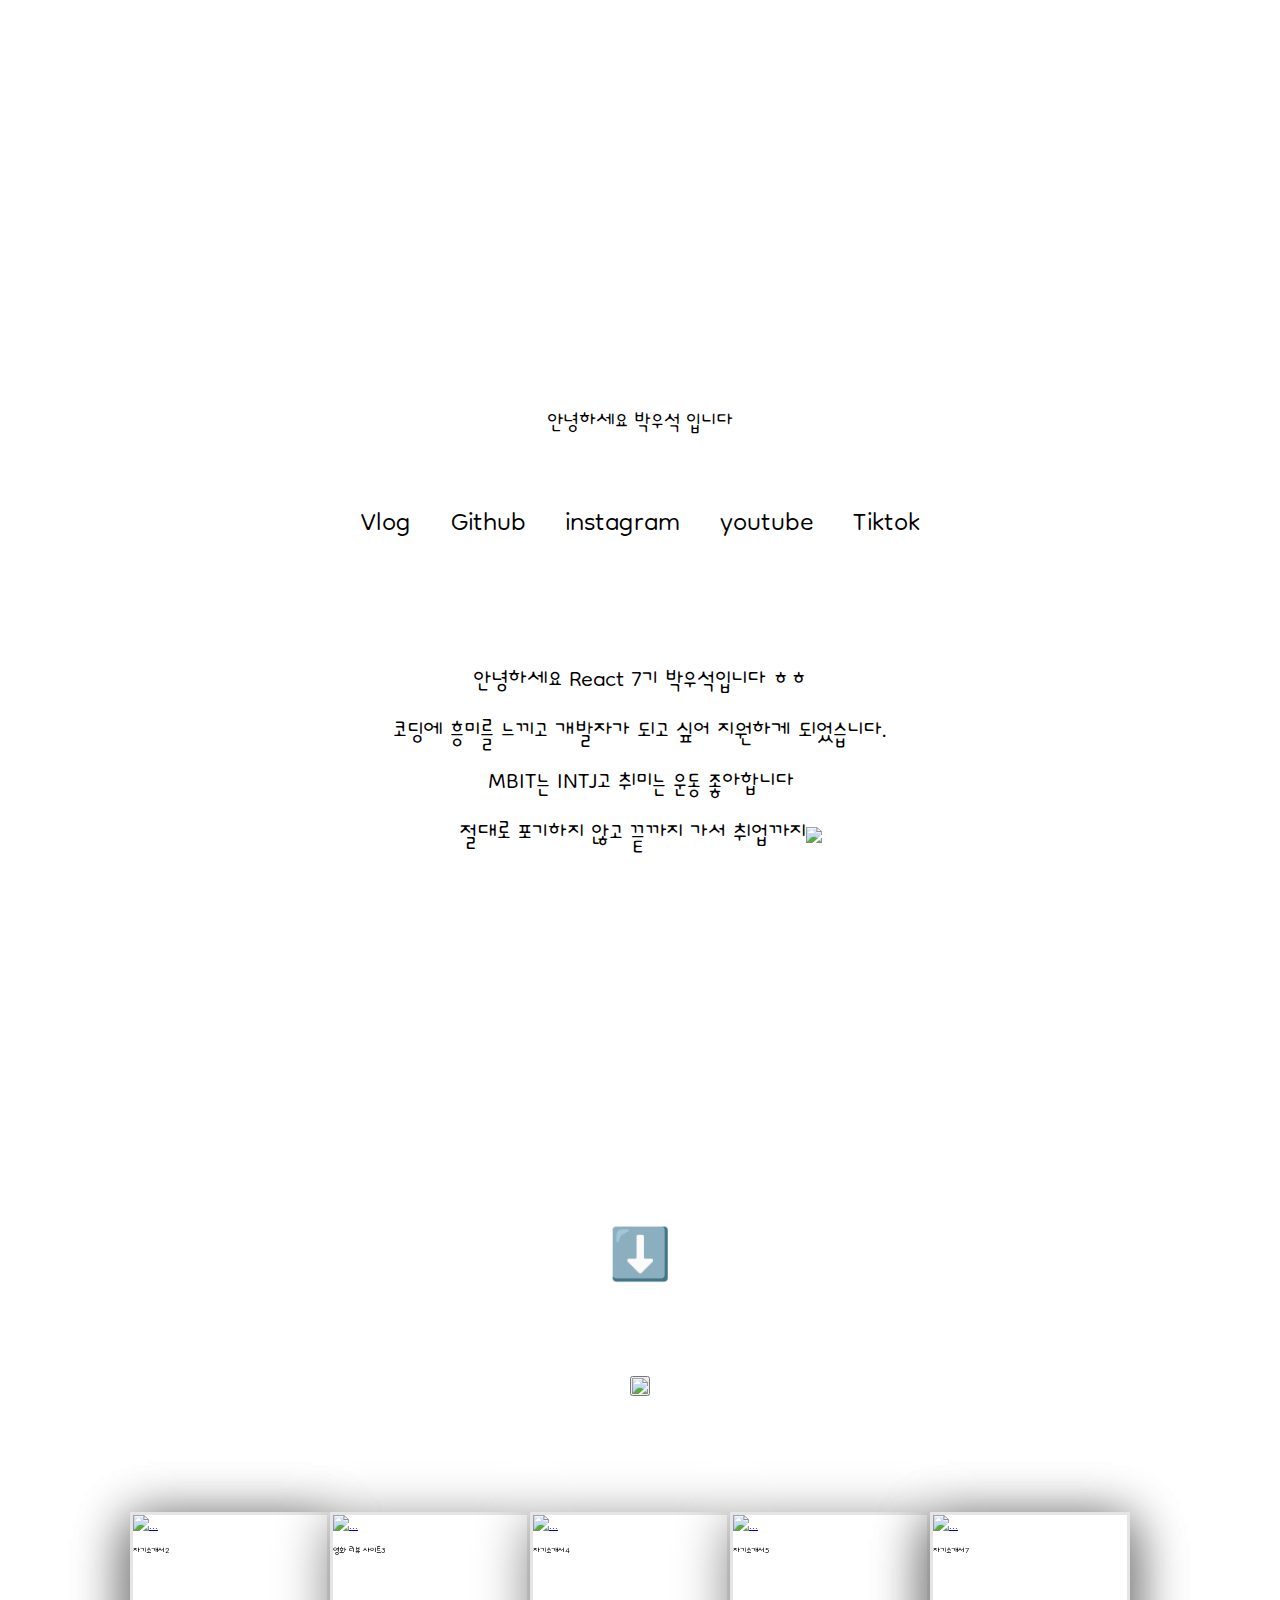
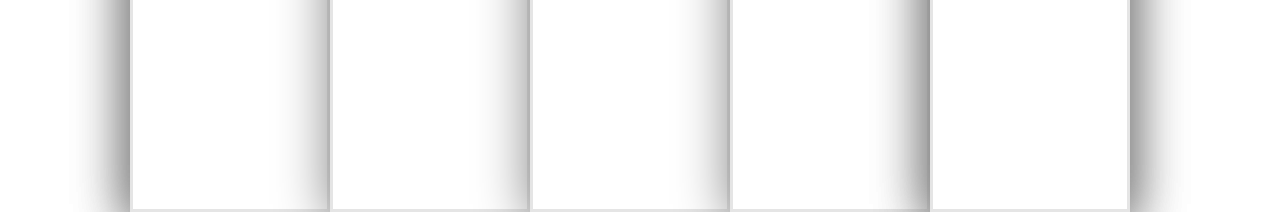
==== index.html @ c984ac80 "Update index.html" ====
<!DOCTYPE html>
<html lang="ko">

<head>
    <meta charset="UTF-8">
    <meta name="viewport" content="width=device-width, initial-scale=1.0">
    <title>박우석 자기소개서</title>
    <!-- <script src="dad.js"></script> -->
    <script src="https://ajax.googleapis.com/ajax/libs/jquery/3.5.1/jquery.min.js"></script>
    <link rel="stylesheet" href="style.css" />
    <link href="https://cdn.jsdelivr.net/npm/bootstrap@5.0.2/dist/css/bootstrap.min.css" rel="stylesheet"
        integrity="sha384-EVSTQN3/azprG1Anm3QDgpJLIm9Nao0Yz1ztcQTwFspd3yD65VohhpuuCOmLASjC" crossorigin="anonymous">


    <style>
        @import url('https://fonts.googleapis.com/css2?family=Dongle:wght@300;400;700&display=swap');
    </style>

    <script type="module">

        $(document).ready(function () {
            let url = "http://spartacodingclub.shop/sparta_api/weather/seoul";
            fetch(url).then(res => res.json()).then(data => {
                let temp = data['temp']
                let clouds = data['clouds']
                console.log(temp);
                console.log(clouds);
                $(`#weather`).text(`Seoul : ${temp}℃ 　　 🌧️: ${clouds}`);
                //노랑색 박스는 ㄱ한자1 ....
            })
        })

    </script>


</head>

<body>
    <div class="title">

        <p id="weather"> </p>

    </div>

    <h1 class="hi">안녕하세요 박우석 입니다</h1>

    <div class="button_link">
        <div>
            <a target="_blank" href="https://blog.naver.com/youkn0wthat">Vlog</a>
            <a target="_blank" href="https://github.com/wooseok-react7">Github</a>
            <a target="_blank" href="https://www.instagram.com/">instagram</a>
            <a target="_blank" href="https://www.youtube.com/">youtube</a>
            <a target="_blank" href="https://www.tiktok.com/explore">Tiktok</a>
        </div>
    </div>
    <div class="content_1">
        <div>
            　</br>
            　</br>
            안녕하세요 React 7기 박우석입니다 ㅎㅎ</br>
            코딩에 흥미를 느끼고 개발자가 되고 싶어 지원하게 되었습니다.</br>
            MBIT는 INTJ고 취미는 운동 좋아합니다</br>
        </div>

        <div class="go_go">
            <p style="text-align: center;"> 절대로 포기하지 않고 끝까지 가서 취업까지</p>
            <img
                SRC="https://postfiles.pstatic.net/MjAyNDEwMDNfMjgw/MDAxNzI3OTM2MDcxNDI4.2tAoaQq2icAHuAlG9mtxGrObQ0Tsvh5kgI5CSmBVE1wg.kkrBFxzMnYKCKBGzGm38qzbX-DznPYhR9Jl2BFrHN-4g.PNG/%EA%B0%80%EB%B3%B4%EC%9E%90%EA%B3%A0.png?type=w966">
        </div>
    </div>

    <div class="h_12345">
        　</br>
        　</br>
        　</br>
        　</br>
        　</br>

        ⬇️ 

        <div class='buttons'>
            <button class='prev'>
                <img src ='./https://postfiles.pstatic.net/MjAyNDEwMDNfMjgw/MDAxNzI3OTM2MDcxNDI4.2tAoaQq2icAHuAlG9mtxGrObQ0Tsvh5kgI5CSmBVE1wg.kkrBFxzMnYKCKBGzGm38qzbX-DznPYhR9Jl2BFrHN-4g.PNG/%EA%B0%80%EB%B3%B4%EC%9E%90%EA%B3%A0.png?type=w966'>
            </button>
        </div>

    </div>


    <div>
        　</br>
        　</br>
        　</br>
        　</br>
        　</br>
        　</br>
        　</br>
        　</br>
        　</br>
        　</br>
        　</br>
        　</br>
    </div>


    <div class="mycard">
        <div id="card" class="row row-cols-1 row-cols-md-5 g-0">
            <div class="slide col">
                <div class="card h-100">
                    <a href="https://postfiles.pstatic.net/MjAyNDEwMDNfMTYz/MDAxNzI3OTQxNTQzMjUz.TEv9pkAA16nQJTUd20wgY9JfSfMZEvmxD_R4Cva6SEgg.iDni85PhupoqGWEJLDI2T4eswNGiWImk8PrQ4c1wjT0g.PNG/1;;;.png?type=w966"
                        target="_blank">
                        <img src="./https://postfiles.pstatic.net/MjAyNDEwMDNfMTYz/MDAxNzI3OTQxNTQzMjUz.TEv9pkAA16nQJTUd20wgY9JfSfMZEvmxD_R4Cva6SEgg.iDni85PhupoqGWEJLDI2T4eswNGiWImk8PrQ4c1wjT0g.PNG/1;;;.png?type=w966"
                            class="card-img-top" alt="..."> </a>
                    <div class="card-body">
                        <div class="card-footer">
                            <small class="text-body-secondary">영화 리뷰 사이트1</small>
                        </div>
                    </div>
                </div>
            </div>

            <div class="slide col">
                <div class="card h-100">
                    <a href="https://postfiles.pstatic.net/MjAyNDEwMDNfMTYz/MDAxNzI3OTQxNTQzMjUz.TEv9pkAA16nQJTUd20wgY9JfSfMZEvmxD_R4Cva6SEgg.iDni85PhupoqGWEJLDI2T4eswNGiWImk8PrQ4c1wjT0g.PNG/1;;;.png?type=w966"
                        target="_blank">
                        <img src="https://postfiles.pstatic.net/MjAyNDEwMDNfMTY3/MDAxNzI3OTQ3NjcxNzQ5.st-qkYAD8zBTeXsIpImFYc-SPad0y7sdWsMKfeLxOtUg.cYMXT6gJiFl5ahfkPhJNw0247LhOur2DAoFS8DIwmlEg.PNG/2;;;.png?type=w966"
                            class="card-img-top" alt="..."> </a>
                    <div class="card-body">
                        <div class="card-footer">
                            <small class="text-body-secondary">자기소개서2</small>
                        </div>
                    </div>
                </div>
            </div>

            <div class="slide col">
                <div class="card h-100">
                    <a href="https://postfiles.pstatic.net/MjAyNDEwMDNfMTYz/MDAxNzI3OTQxNTQzMjUz.TEv9pkAA16nQJTUd20wgY9JfSfMZEvmxD_R4Cva6SEgg.iDni85PhupoqGWEJLDI2T4eswNGiWImk8PrQ4c1wjT0g.PNG/1;;;.png?type=w966"
                        target="_blank">
                        <img src="https://postfiles.pstatic.net/MjAyNDEwMDNfMTYz/MDAxNzI3OTQxNTQzMjUz.TEv9pkAA16nQJTUd20wgY9JfSfMZEvmxD_R4Cva6SEgg.iDni85PhupoqGWEJLDI2T4eswNGiWImk8PrQ4c1wjT0g.PNG/1;;;.png?type=w966"
                            class="card-img-top" alt="..."> </a>
                    <div class="card-body">
                        <div class="card-footer">
                            <small class="text-body-secondary">영화 리뷰 사이트3</small>
                        </div>
                    </div>
                </div>
            </div>

            <div class="slide col">
                <div class="card h-100">
                    <a href="https://postfiles.pstatic.net/MjAyNDEwMDNfMTYz/MDAxNzI3OTQxNTQzMjUz.TEv9pkAA16nQJTUd20wgY9JfSfMZEvmxD_R4Cva6SEgg.iDni85PhupoqGWEJLDI2T4eswNGiWImk8PrQ4c1wjT0g.PNG/1;;;.png?type=w966"
                        target="_blank">
                        <img src="https://postfiles.pstatic.net/MjAyNDEwMDNfMTY3/MDAxNzI3OTQ3NjcxNzQ5.st-qkYAD8zBTeXsIpImFYc-SPad0y7sdWsMKfeLxOtUg.cYMXT6gJiFl5ahfkPhJNw0247LhOur2DAoFS8DIwmlEg.PNG/2;;;.png?type=w966"
                            class="card-img-top" alt="..."> </a>
                    <div class="card-body">
                        <div class="card-footer">
                            <small class="text-body-secondary">자기소개서4</small>
                        </div>
                    </div>
                </div>
            </div>

            <div class="slide col">
                <div class="card h-100">
                    <a href="https://postfiles.pstatic.net/MjAyNDEwMDNfMTYz/MDAxNzI3OTQxNTQzMjUz.TEv9pkAA16nQJTUd20wgY9JfSfMZEvmxD_R4Cva6SEgg.iDni85PhupoqGWEJLDI2T4eswNGiWImk8PrQ4c1wjT0g.PNG/1;;;.png?type=w966"
                        target="_blank">
                        <img src="https://postfiles.pstatic.net/MjAyNDEwMDNfMTY3/MDAxNzI3OTQ3NjcxNzQ5.st-qkYAD8zBTeXsIpImFYc-SPad0y7sdWsMKfeLxOtUg.cYMXT6gJiFl5ahfkPhJNw0247LhOur2DAoFS8DIwmlEg.PNG/2;;;.png?type=w966"
                            class="card-img-top" alt="..."> </a>
                    <div class="card-body">
                        <div class="card-footer">
                            <small class="text-body-secondary">자기소개서5</small>
                        </div>
                    </div>
                </div> 
            </div>

            <div class="slide col">
                <div class="card h-100">
                    <a href="https://postfiles.pstatic.net/MjAyNDEwMDNfMTYz/MDAxNzI3OTQxNTQzMjUz.TEv9pkAA16nQJTUd20wgY9JfSfMZEvmxD_R4Cva6SEgg.iDni85PhupoqGWEJLDI2T4eswNGiWImk8PrQ4c1wjT0g.PNG/1;;;.png?type=w966"
                        target="_blank">
                        <img src="https://postfiles.pstatic.net/MjAyNDEwMDNfMTY3/MDAxNzI3OTQ3NjcxNzQ5.st-qkYAD8zBTeXsIpImFYc-SPad0y7sdWsMKfeLxOtUg.cYMXT6gJiFl5ahfkPhJNw0247LhOur2DAoFS8DIwmlEg.PNG/2;;;.png?type=w966"
                            class="card-img-top" alt="..."> </a>
                    <div class="card-body">
                        <div class="card-footer">
                            <small class="text-body-secondary">자기소개서6</small>
                        </div>
                    </div>
                </div> 
            </div>

            <div class="slide col">
                <div class="card h-100">
                    <a href="https://postfiles.pstatic.net/MjAyNDEwMDNfMTYz/MDAxNzI3OTQxNTQzMjUz.TEv9pkAA16nQJTUd20wgY9JfSfMZEvmxD_R4Cva6SEgg.iDni85PhupoqGWEJLDI2T4eswNGiWImk8PrQ4c1wjT0g.PNG/1;;;.png?type=w966"
                        target="_blank">
                        <img src="https://postfiles.pstatic.net/MjAyNDEwMDNfMTY3/MDAxNzI3OTQ3NjcxNzQ5.st-qkYAD8zBTeXsIpImFYc-SPad0y7sdWsMKfeLxOtUg.cYMXT6gJiFl5ahfkPhJNw0247LhOur2DAoFS8DIwmlEg.PNG/2;;;.png?type=w966"
                            class="card-img-top" alt="..."> </a>
                    <div class="card-body">
                        <div class="card-footer">
                            <small class="text-body-secondary">자기소개서7</small>
                        </div>
                    </div>
                </div> 
            </div>




        </div>
    </div>

    <!-- <div>
            <div class='buttons'>
                <button class='prev'>
                    뒤로
                </button>
                <button class='next'>
                    앞으로
                </button>
            </div>
        </div> -->

    </div>
    <script src="dad.js"></script>
</body>

</html>
---- style.css ----
.button_link {
    font-size: 40px;

    margin-top: 50px;


}

.button_link>div {


    display: flex;
    justify-content: center;
    align-items: center;

    justify-content: space-evenly;

    width: 50%;
    margin: 0 auto;

}

.button_link>div a {
    text-decoration-line: none;
    color: black;

}

.button_link>div a:hover {
    color: orange;

}

* {
    font-family: "Dongle", sans-serif;
    font-weight: 300;
    font-style: normal;

    margin: 0;
    padding: 0;
    box-sizing: border-box;
}


.title {

    background-image: url('https://ogq-sticker-global-cdn-z01.afreecatv.com/sticker/186a0239823039b/main.png');
    background-repeat: no-repeat;
    background-position: center;
    background-size: contain;

    position: relative;

    height: 400px;
}


#weather {
    position: absolute;
    top: 20px;
    right: 100px;

    font-size: 20px;
}


.hi {

    display: flex;
    justify-content: center;
    align-items: center;
}


img {
    display: block;
}

.content_1 {
    margin: 0 auto;
    text-align: center;

    font-size: 35px;
}

.go_go {
    display: flex;
    text-align: center;
    margin: 0 auto;
    justify-content: center;
    align-items: center;
}

/* .mycard {
    width: 1200px;
    color: black;
    margin: 20px auto 20px auto;



    font-size: 35px;
} */
/* .container {
        width: 100%;
        height: 100%;
        perspective: 500px;
        transform-style: preserve-3d; */


/* .card {
        box-shadow: 0 10px 50px gray;
        position:absolute;
        left:50%;
        top:50%;

    } */


.mycard {
    width: 100%;
    height: 100%;
    perspective: 500px;
    transform-style: preserve-3d;
}

.slide {
    transition: 0.5s;
    width: 200px;
    box-shadow: 0 10px 50px gray;
    height: 300px;
    background: white;
    border: 3px solid rgba(0, 0, 0, 0.1);
    position: absolute;
    left: 50%;
    top: 50%;
    transform: translate(-50%, -50%)
}


.slide:nth-of-type(1),
.slide:nth-of-type(2) {
    transform: translate(calc(-50%*5.1), -50%) translateZ(-100px);
}

.slide:nth-of-type(3) {
    transform: translate(calc(-50%*3.1), -50%) translateZ(-50px);
}

.slide:nth-of-type(4) {
    transform: translate(calc(-50%*1.1), -50%) translateZ(50px);
}

.slide:nth-of-type(5) {
    transform: translate(calc(-50%*-0.9), -50%) translateZ(-50px);
}

.slide:nth-of-type(6),
.slide:nth-of-type(7) {
    transform: translate(calc(-50%*-2.9), -50%) translateZ(-100px);
}

.buttons {

    position: relative;
    top: 50px;
    z-index: 1;
    bottom: 1em;
    left: 50%;
    transform: translate(-50%);

    height: -50px;

}




.h_12345 {
    margin: 0 auto;
    text-align: center;

    font-size: 50px;

}
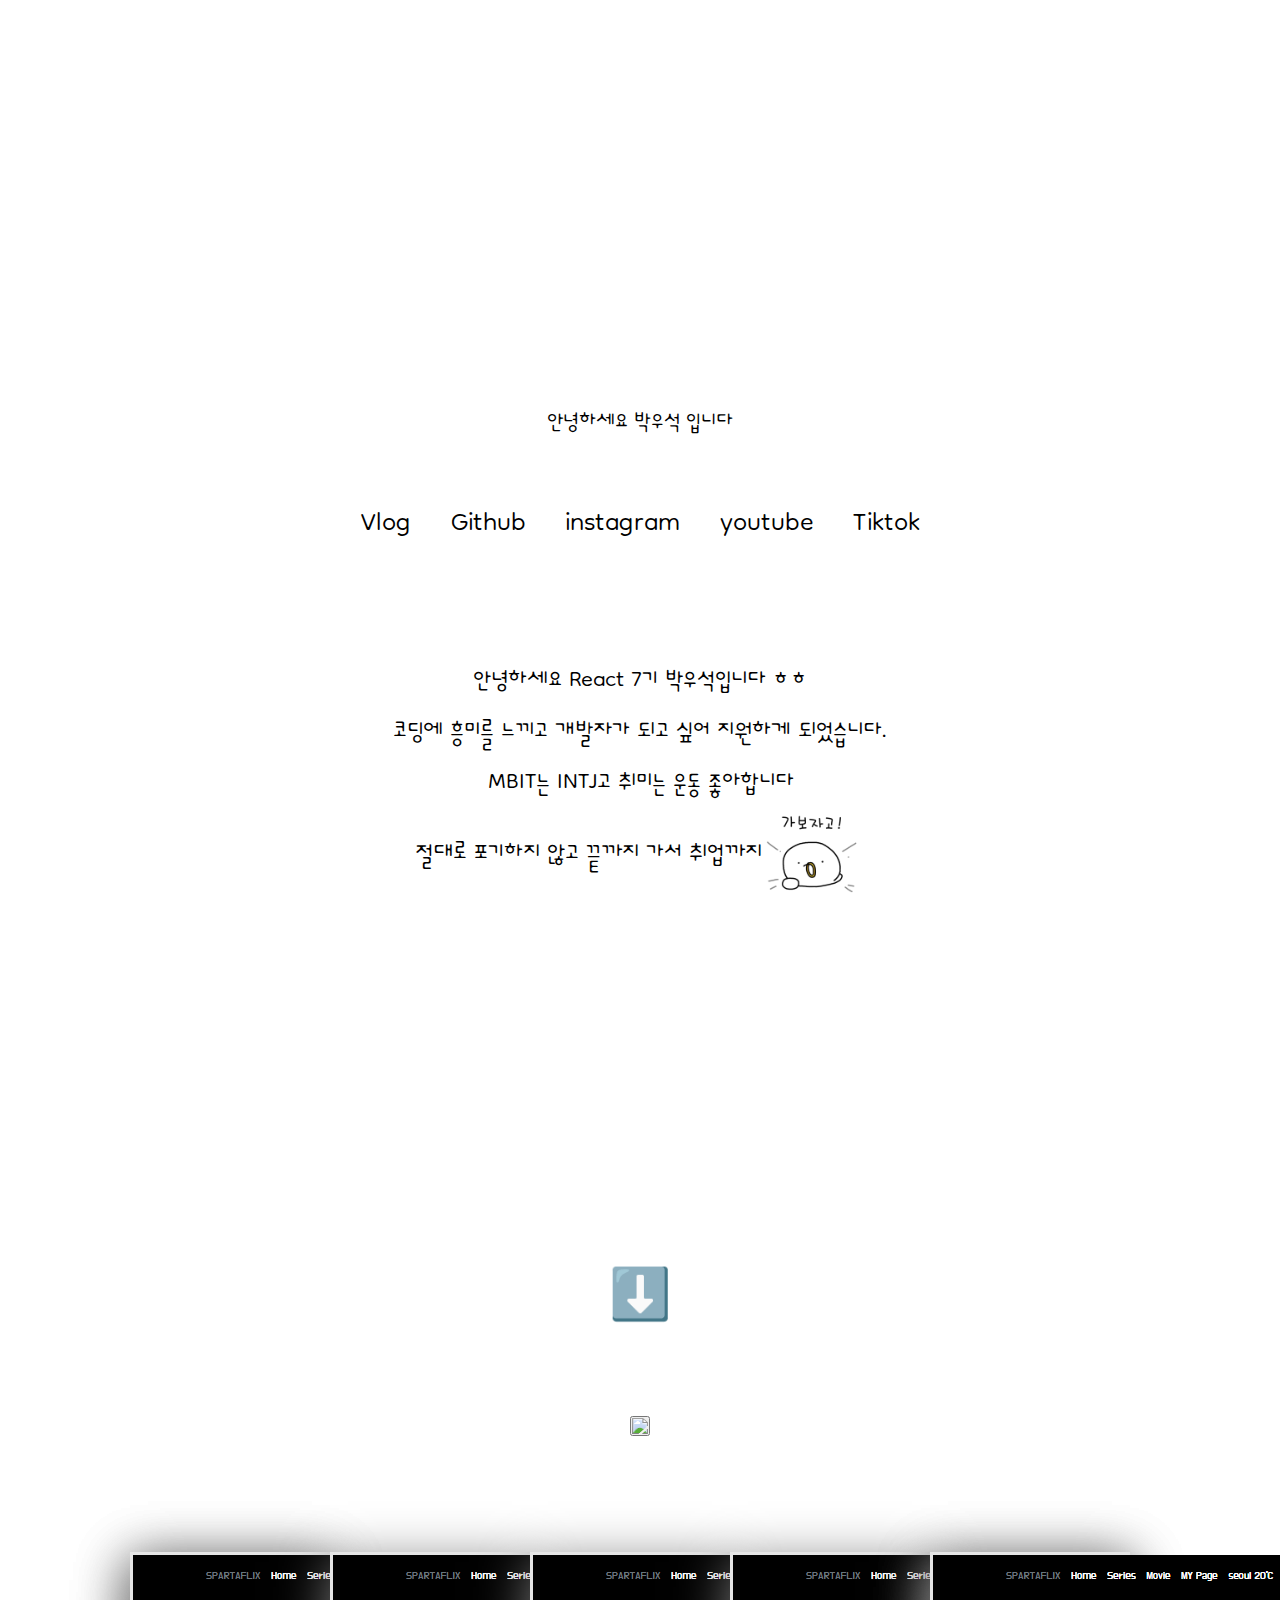
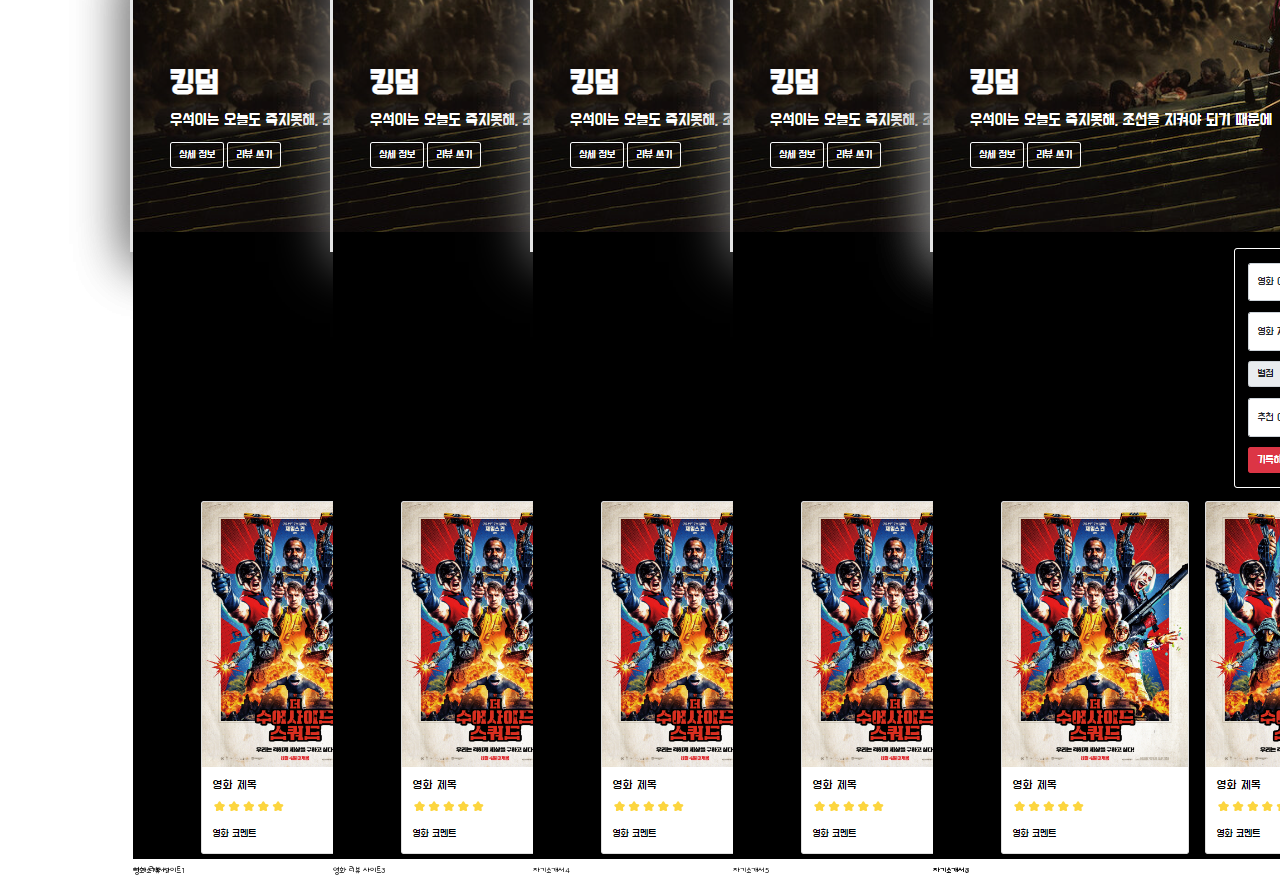
==== commit 64eb6c7b: "Add files via upload" ====
--- a/index.html
+++ b/index.html
@@ -65,7 +65,7 @@
         <div class="go_go">
             <p style="text-align: center;"> 절대로 포기하지 않고 끝까지 가서 취업까지</p>
             <img
-                SRC="https://postfiles.pstatic.net/MjAyNDEwMDNfMjgw/MDAxNzI3OTM2MDcxNDI4.2tAoaQq2icAHuAlG9mtxGrObQ0Tsvh5kgI5CSmBVE1wg.kkrBFxzMnYKCKBGzGm38qzbX-DznPYhR9Jl2BFrHN-4g.PNG/%EA%B0%80%EB%B3%B4%EC%9E%90%EA%B3%A0.png?type=w966">
+                SRC="./images/gabojago_1.png">
         </div>
     </div>
 
@@ -80,7 +80,7 @@
 
         <div class='buttons'>
             <button class='prev'>
-                <img src ='./https://postfiles.pstatic.net/MjAyNDEwMDNfMjgw/MDAxNzI3OTM2MDcxNDI4.2tAoaQq2icAHuAlG9mtxGrObQ0Tsvh5kgI5CSmBVE1wg.kkrBFxzMnYKCKBGzGm38qzbX-DznPYhR9Jl2BFrHN-4g.PNG/%EA%B0%80%EB%B3%B4%EC%9E%90%EA%B3%A0.png?type=w966'>
+                <img src ='https://postfiles.pstatic.net/MjAyNDEwMDNfMjgw/MDAxNzI3OTM2MDcxNDI4.2tAoaQq2icAHuAlG9mtxGrObQ0Tsvh5kgI5CSmBVE1wg.kkrBFxzMnYKCKBGzGm38qzbX-DznPYhR9Jl2BFrHN-4g.PNG/%EA%B0%80%EB%B3%B4%EC%9E%90%EA%B3%A0.png?type=w966'>
             </button>
         </div>
 
@@ -109,8 +109,7 @@
                 <div class="card h-100">
                     <a href="https://postfiles.pstatic.net/MjAyNDEwMDNfMTYz/MDAxNzI3OTQxNTQzMjUz.TEv9pkAA16nQJTUd20wgY9JfSfMZEvmxD_R4Cva6SEgg.iDni85PhupoqGWEJLDI2T4eswNGiWImk8PrQ4c1wjT0g.PNG/1;;;.png?type=w966"
                         target="_blank">
-                        <img src="./https://postfiles.pstatic.net/MjAyNDEwMDNfMTYz/MDAxNzI3OTQxNTQzMjUz.TEv9pkAA16nQJTUd20wgY9JfSfMZEvmxD_R4Cva6SEgg.iDni85PhupoqGWEJLDI2T4eswNGiWImk8PrQ4c1wjT0g.PNG/1;;;.png?type=w966"
-                            class="card-img-top" alt="..."> </a>
+                        <img src="./images/movies_1.png"> </a>
                     <div class="card-body">
                         <div class="card-footer">
                             <small class="text-body-secondary">영화 리뷰 사이트1</small>
@@ -123,8 +122,7 @@
                 <div class="card h-100">
                     <a href="https://postfiles.pstatic.net/MjAyNDEwMDNfMTYz/MDAxNzI3OTQxNTQzMjUz.TEv9pkAA16nQJTUd20wgY9JfSfMZEvmxD_R4Cva6SEgg.iDni85PhupoqGWEJLDI2T4eswNGiWImk8PrQ4c1wjT0g.PNG/1;;;.png?type=w966"
                         target="_blank">
-                        <img src="https://postfiles.pstatic.net/MjAyNDEwMDNfMTY3/MDAxNzI3OTQ3NjcxNzQ5.st-qkYAD8zBTeXsIpImFYc-SPad0y7sdWsMKfeLxOtUg.cYMXT6gJiFl5ahfkPhJNw0247LhOur2DAoFS8DIwmlEg.PNG/2;;;.png?type=w966"
-                            class="card-img-top" alt="..."> </a>
+                        <img src="./images/movies_1.png"> </a>
                     <div class="card-body">
                         <div class="card-footer">
                             <small class="text-body-secondary">자기소개서2</small>
@@ -137,8 +135,7 @@
                 <div class="card h-100">
                     <a href="https://postfiles.pstatic.net/MjAyNDEwMDNfMTYz/MDAxNzI3OTQxNTQzMjUz.TEv9pkAA16nQJTUd20wgY9JfSfMZEvmxD_R4Cva6SEgg.iDni85PhupoqGWEJLDI2T4eswNGiWImk8PrQ4c1wjT0g.PNG/1;;;.png?type=w966"
                         target="_blank">
-                        <img src="https://postfiles.pstatic.net/MjAyNDEwMDNfMTYz/MDAxNzI3OTQxNTQzMjUz.TEv9pkAA16nQJTUd20wgY9JfSfMZEvmxD_R4Cva6SEgg.iDni85PhupoqGWEJLDI2T4eswNGiWImk8PrQ4c1wjT0g.PNG/1;;;.png?type=w966"
-                            class="card-img-top" alt="..."> </a>
+                        <img src="./images/movies_1.png"></a>
                     <div class="card-body">
                         <div class="card-footer">
                             <small class="text-body-secondary">영화 리뷰 사이트3</small>
@@ -151,8 +148,7 @@
                 <div class="card h-100">
                     <a href="https://postfiles.pstatic.net/MjAyNDEwMDNfMTYz/MDAxNzI3OTQxNTQzMjUz.TEv9pkAA16nQJTUd20wgY9JfSfMZEvmxD_R4Cva6SEgg.iDni85PhupoqGWEJLDI2T4eswNGiWImk8PrQ4c1wjT0g.PNG/1;;;.png?type=w966"
                         target="_blank">
-                        <img src="https://postfiles.pstatic.net/MjAyNDEwMDNfMTY3/MDAxNzI3OTQ3NjcxNzQ5.st-qkYAD8zBTeXsIpImFYc-SPad0y7sdWsMKfeLxOtUg.cYMXT6gJiFl5ahfkPhJNw0247LhOur2DAoFS8DIwmlEg.PNG/2;;;.png?type=w966"
-                            class="card-img-top" alt="..."> </a>
+                        <img src="./images/movies_1.png"></a>
                     <div class="card-body">
                         <div class="card-footer">
                             <small class="text-body-secondary">자기소개서4</small>
@@ -165,8 +161,7 @@
                 <div class="card h-100">
                     <a href="https://postfiles.pstatic.net/MjAyNDEwMDNfMTYz/MDAxNzI3OTQxNTQzMjUz.TEv9pkAA16nQJTUd20wgY9JfSfMZEvmxD_R4Cva6SEgg.iDni85PhupoqGWEJLDI2T4eswNGiWImk8PrQ4c1wjT0g.PNG/1;;;.png?type=w966"
                         target="_blank">
-                        <img src="https://postfiles.pstatic.net/MjAyNDEwMDNfMTY3/MDAxNzI3OTQ3NjcxNzQ5.st-qkYAD8zBTeXsIpImFYc-SPad0y7sdWsMKfeLxOtUg.cYMXT6gJiFl5ahfkPhJNw0247LhOur2DAoFS8DIwmlEg.PNG/2;;;.png?type=w966"
-                            class="card-img-top" alt="..."> </a>
+                        <img src="./images/movies_1.png"> </a>
                     <div class="card-body">
                         <div class="card-footer">
                             <small class="text-body-secondary">자기소개서5</small>
@@ -179,8 +174,7 @@
                 <div class="card h-100">
                     <a href="https://postfiles.pstatic.net/MjAyNDEwMDNfMTYz/MDAxNzI3OTQxNTQzMjUz.TEv9pkAA16nQJTUd20wgY9JfSfMZEvmxD_R4Cva6SEgg.iDni85PhupoqGWEJLDI2T4eswNGiWImk8PrQ4c1wjT0g.PNG/1;;;.png?type=w966"
                         target="_blank">
-                        <img src="https://postfiles.pstatic.net/MjAyNDEwMDNfMTY3/MDAxNzI3OTQ3NjcxNzQ5.st-qkYAD8zBTeXsIpImFYc-SPad0y7sdWsMKfeLxOtUg.cYMXT6gJiFl5ahfkPhJNw0247LhOur2DAoFS8DIwmlEg.PNG/2;;;.png?type=w966"
-                            class="card-img-top" alt="..."> </a>
+                        <img src="./images/movies_1.png"> </a>
                     <div class="card-body">
                         <div class="card-footer">
                             <small class="text-body-secondary">자기소개서6</small>
@@ -193,8 +187,7 @@
                 <div class="card h-100">
                     <a href="https://postfiles.pstatic.net/MjAyNDEwMDNfMTYz/MDAxNzI3OTQxNTQzMjUz.TEv9pkAA16nQJTUd20wgY9JfSfMZEvmxD_R4Cva6SEgg.iDni85PhupoqGWEJLDI2T4eswNGiWImk8PrQ4c1wjT0g.PNG/1;;;.png?type=w966"
                         target="_blank">
-                        <img src="https://postfiles.pstatic.net/MjAyNDEwMDNfMTY3/MDAxNzI3OTQ3NjcxNzQ5.st-qkYAD8zBTeXsIpImFYc-SPad0y7sdWsMKfeLxOtUg.cYMXT6gJiFl5ahfkPhJNw0247LhOur2DAoFS8DIwmlEg.PNG/2;;;.png?type=w966"
-                            class="card-img-top" alt="..."> </a>
+                        <img src="./images/movies_1.png"> </a>
                     <div class="card-body">
                         <div class="card-footer">
                             <small class="text-body-secondary">자기소개서7</small>
@@ -224,4 +217,4 @@
     <script src="dad.js"></script>
 </body>
 
-</html>
+</html>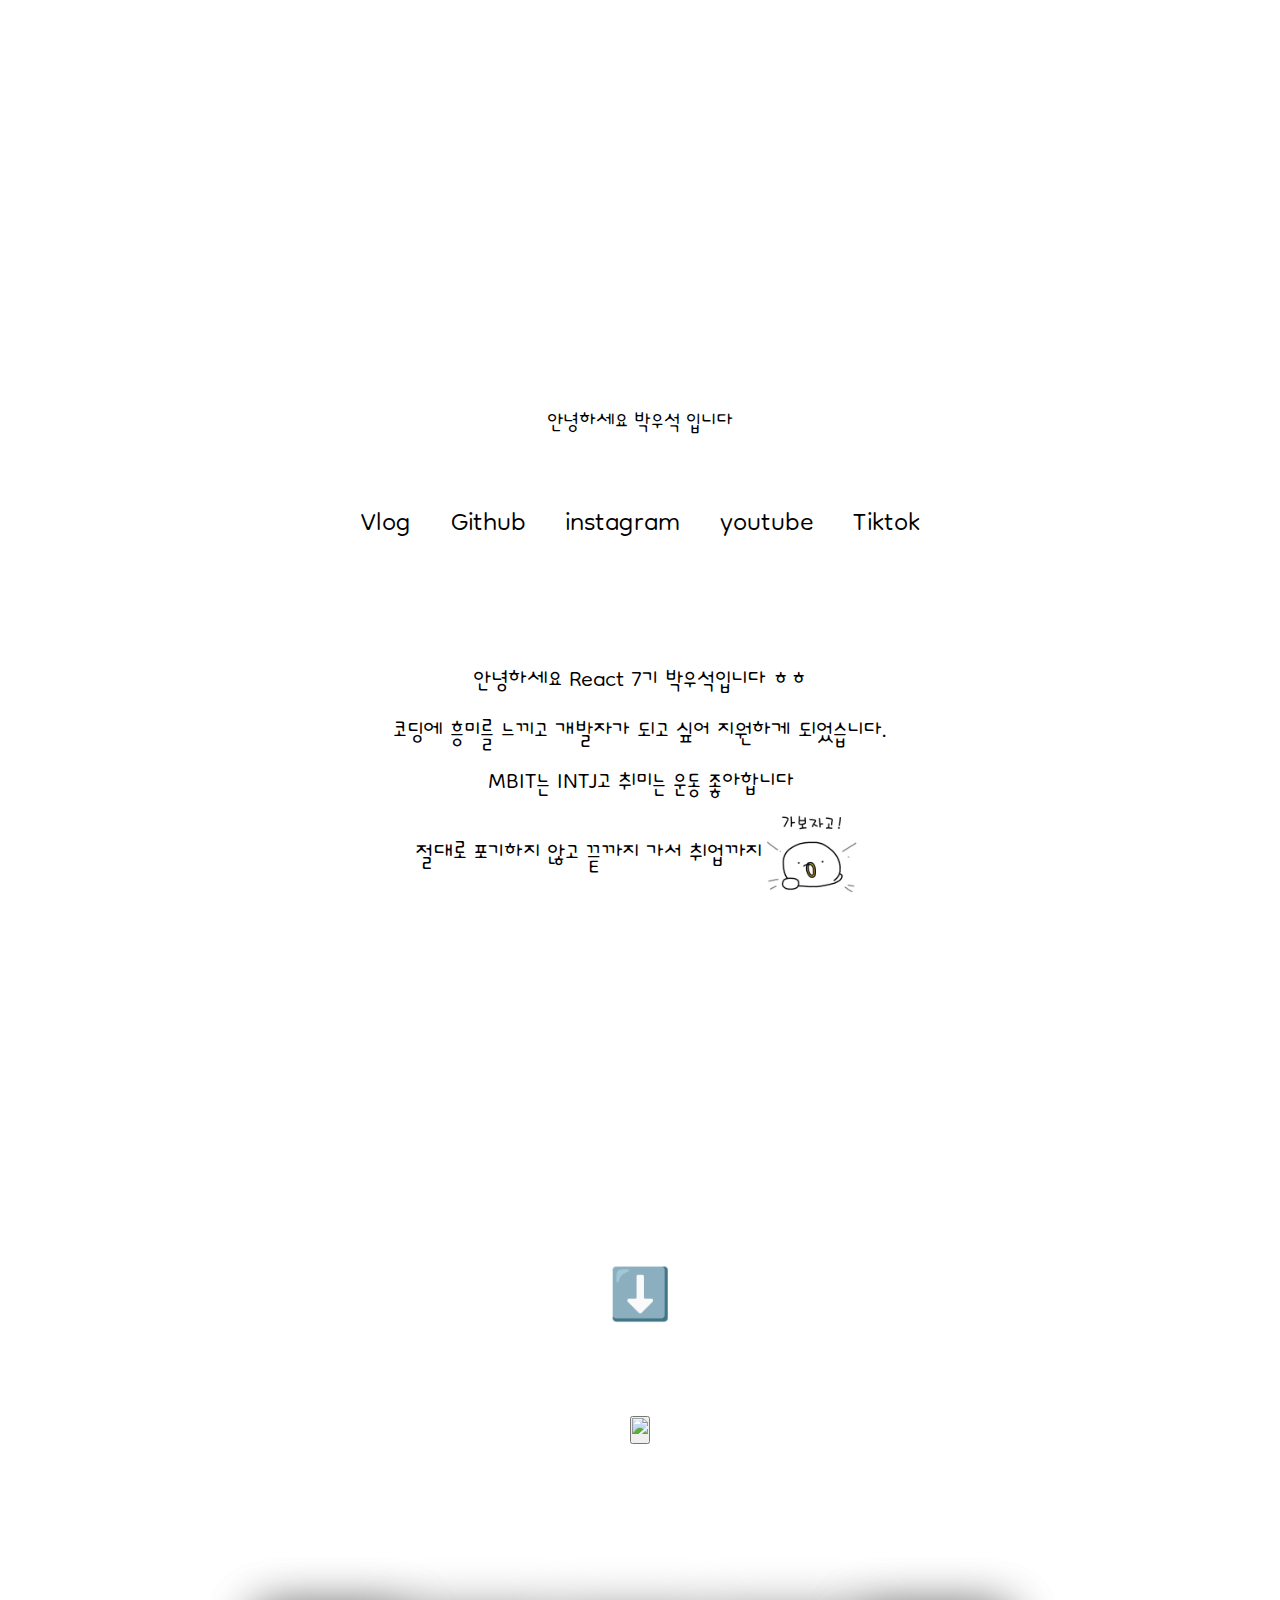
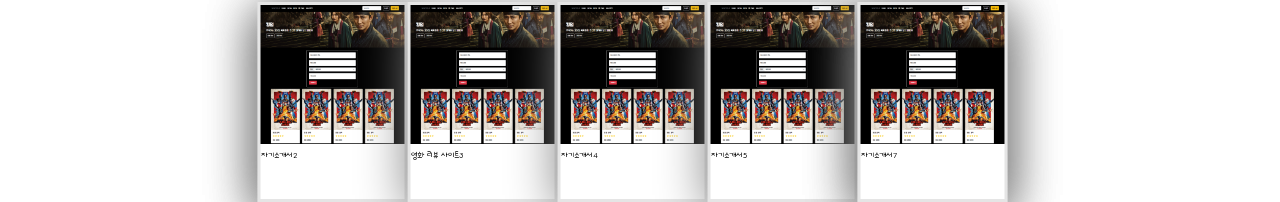
==== commit 04e91cb2: "Add files via upload" ====
--- a/index.html
+++ b/index.html
@@ -104,7 +104,7 @@
 
 
     <div class="mycard">
-        <div id="card" class="row row-cols-1 row-cols-md-5 g-0">
+        <div id="card" class="row row-cols-1 row-cols-md-5 g-0 row-col-lg-0 justify-content-center">
             <div class="slide col">
                 <div class="card h-100">
                     <a href="https://postfiles.pstatic.net/MjAyNDEwMDNfMTYz/MDAxNzI3OTQxNTQzMjUz.TEv9pkAA16nQJTUd20wgY9JfSfMZEvmxD_R4Cva6SEgg.iDni85PhupoqGWEJLDI2T4eswNGiWImk8PrQ4c1wjT0g.PNG/1;;;.png?type=w966"
--- a/style.css
+++ b/style.css
@@ -72,10 +72,6 @@
 }
 
 
-img {
-    display: block;
-}
-
 .content_1 {
     margin: 0 auto;
     text-align: center;
@@ -119,23 +115,32 @@
 .mycard {
     width: 100%;
     height: 100%;
-    perspective: 500px;
+    perspective: 100px;
     transform-style: preserve-3d;
+    position: relative;
 }
 
 .slide {
     transition: 0.5s;
-    width: 200px;
+    width: 150px;
     box-shadow: 0 10px 50px gray;
-    height: 300px;
+    height: 200px;
     background: white;
     border: 3px solid rgba(0, 0, 0, 0.1);
-    position: absolute;
     left: 50%;
     top: 50%;
+    position: absolute;
     transform: translate(-50%, -50%)
+    
+    
 }
 
+.slide img {
+    max-width: 100%; /* 이미지가 카드 너비에 맞춰지도록 설정 */
+    height: auto; /* 이미지 비율 유지 */
+    display: block;
+    margin: 0 auto;
+}
 
 .slide:nth-of-type(1),
 .slide:nth-of-type(2) {
@@ -147,7 +152,7 @@
 }
 
 .slide:nth-of-type(4) {
-    transform: translate(calc(-50%*1.1), -50%) translateZ(50px);
+    transform: translate(calc(-50%*1.1), -50%) translateZ(30px);
 }
 
 .slide:nth-of-type(5) {
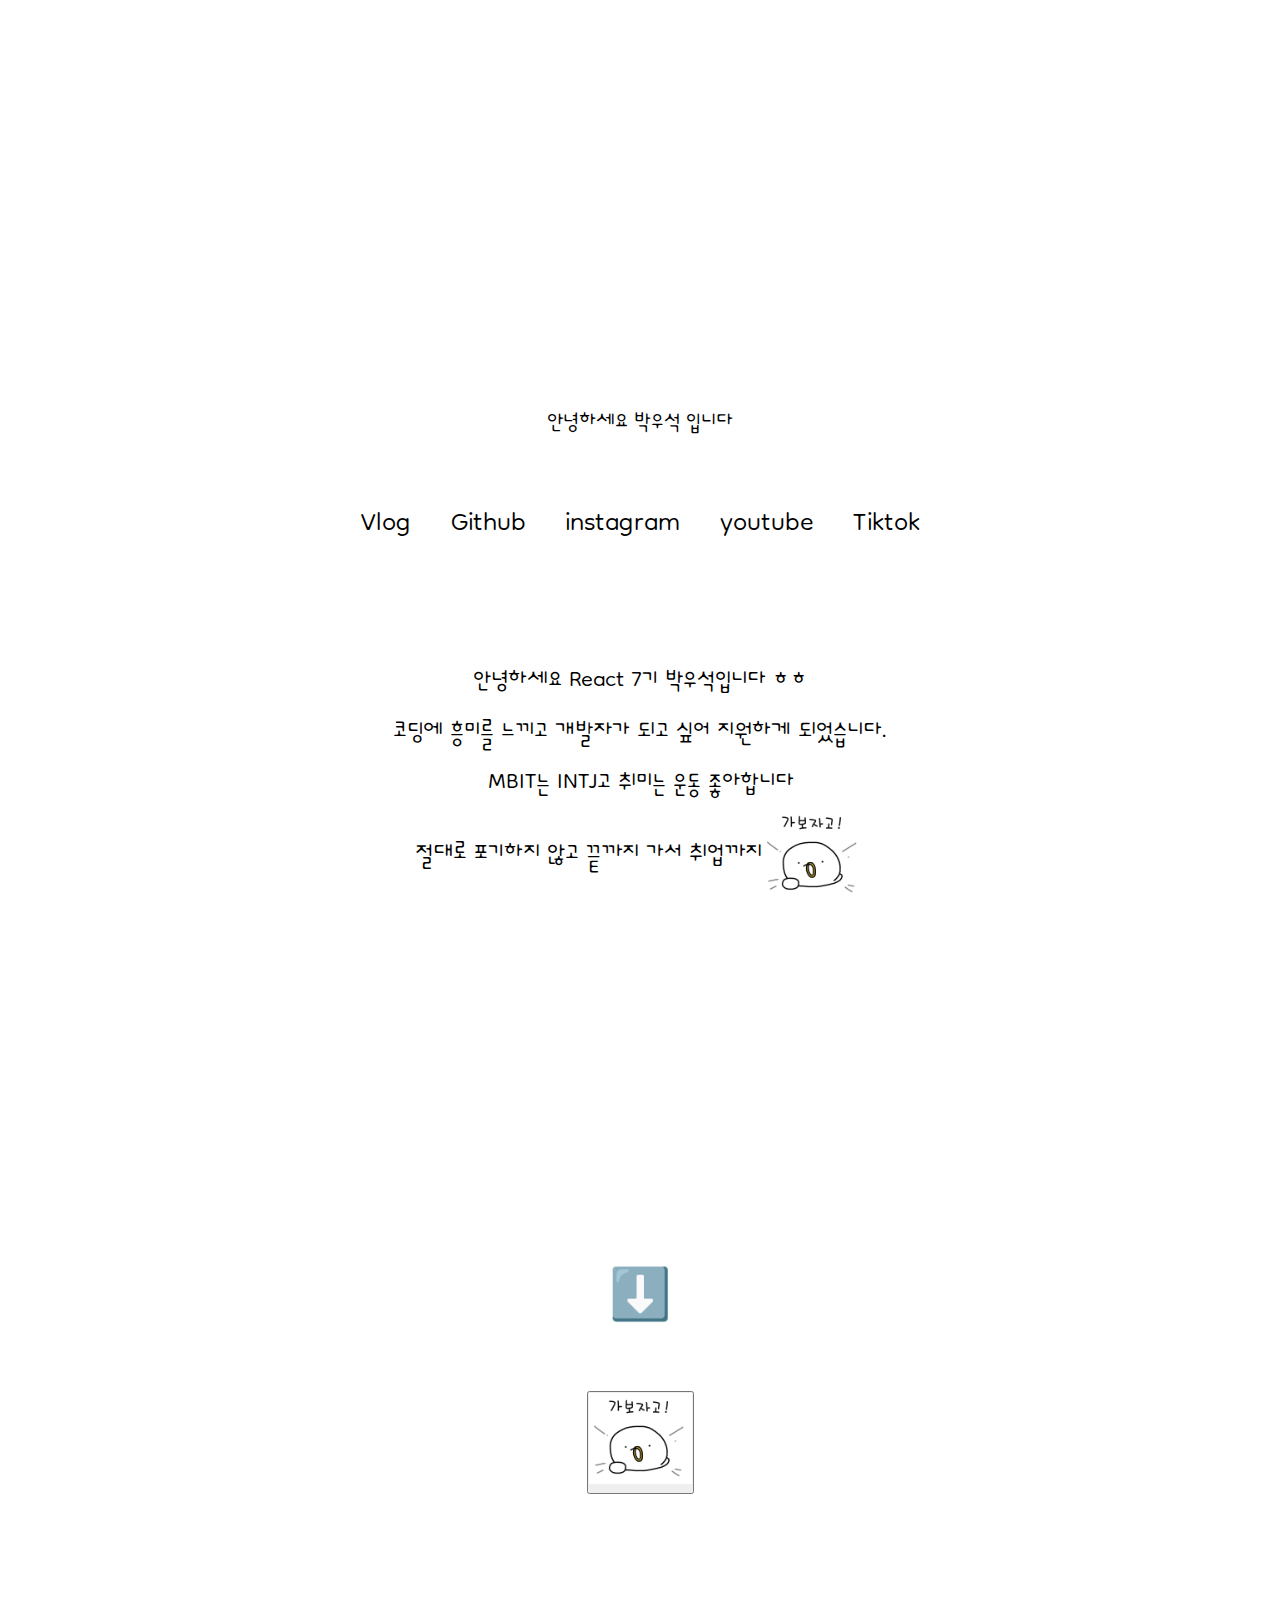
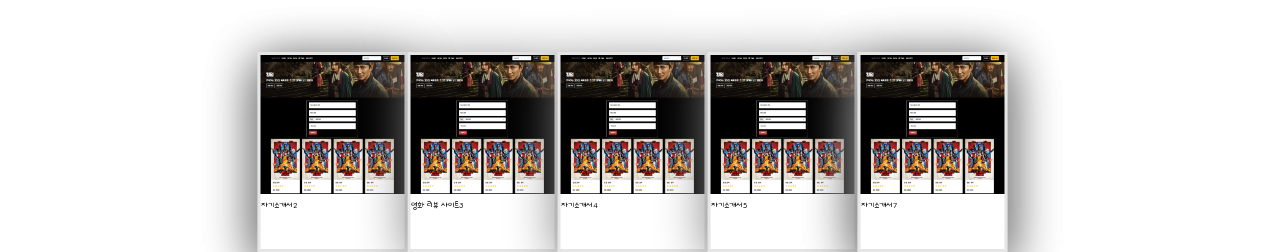
==== commit 3c59c3eb: "Update index.html" ====
--- a/index.html
+++ b/index.html
@@ -80,7 +80,7 @@
 
         <div class='buttons'>
             <button class='prev'>
-                <img src ='https://postfiles.pstatic.net/MjAyNDEwMDNfMjgw/MDAxNzI3OTM2MDcxNDI4.2tAoaQq2icAHuAlG9mtxGrObQ0Tsvh5kgI5CSmBVE1wg.kkrBFxzMnYKCKBGzGm38qzbX-DznPYhR9Jl2BFrHN-4g.PNG/%EA%B0%80%EB%B3%B4%EC%9E%90%EA%B3%A0.png?type=w966'>
+                <img src ='./images/gabojago_1.png'>
             </button>
         </div>
 
@@ -217,4 +217,4 @@
     <script src="dad.js"></script>
 </body>
 
-</html>+</html>
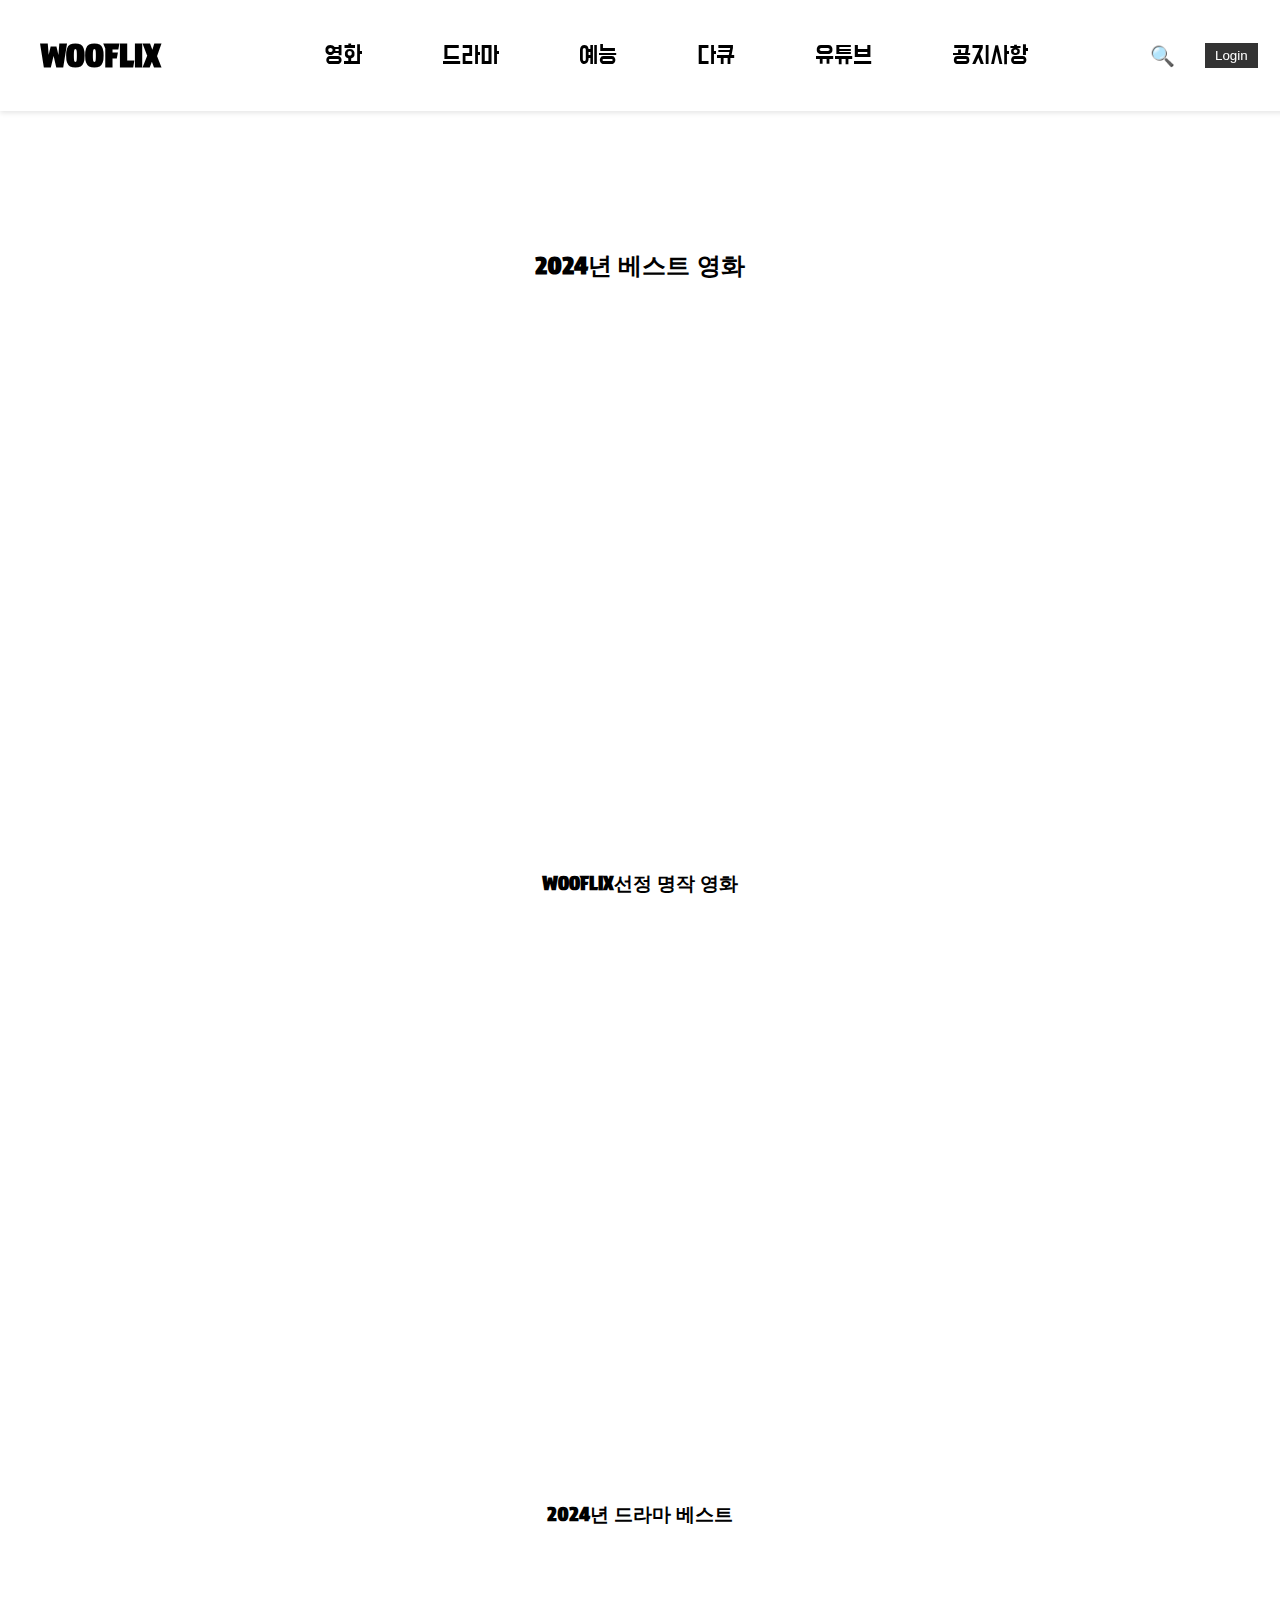
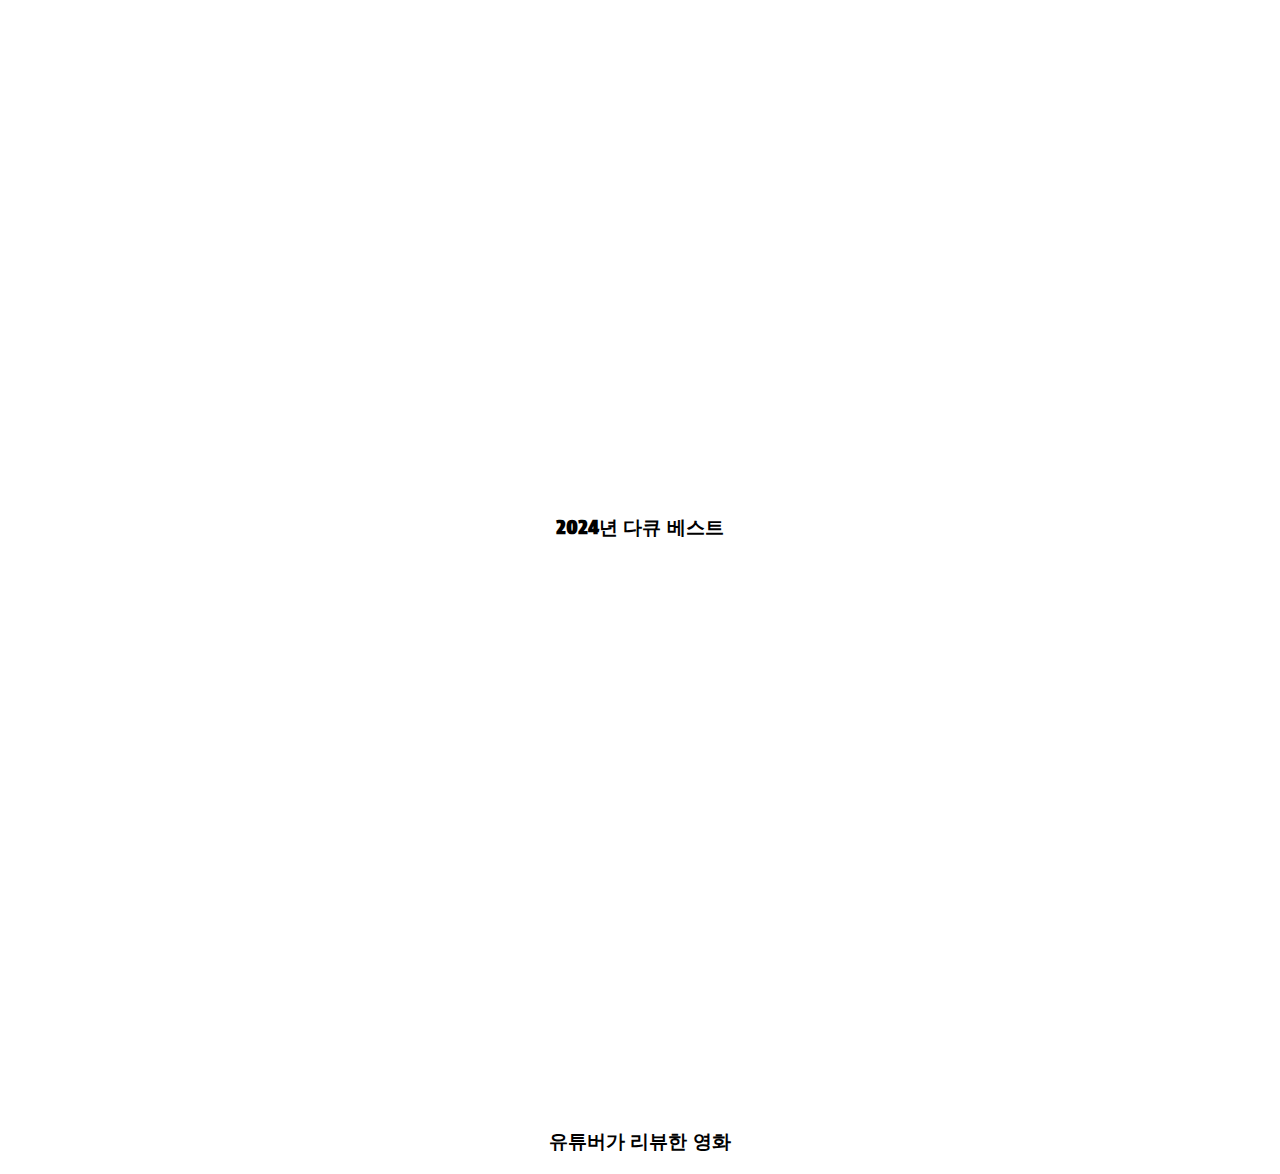
==== commit 2aabd6b7: "Add files via upload" ====
--- a/index.html
+++ b/index.html
@@ -4,217 +4,90 @@
 <head>
     <meta charset="UTF-8">
     <meta name="viewport" content="width=device-width, initial-scale=1.0">
-    <title>박우석 자기소개서</title>
-    <!-- <script src="dad.js"></script> -->
-    <script src="https://ajax.googleapis.com/ajax/libs/jquery/3.5.1/jquery.min.js"></script>
-    <link rel="stylesheet" href="style.css" />
-    <link href="https://cdn.jsdelivr.net/npm/bootstrap@5.0.2/dist/css/bootstrap.min.css" rel="stylesheet"
-        integrity="sha384-EVSTQN3/azprG1Anm3QDgpJLIm9Nao0Yz1ztcQTwFspd3yD65VohhpuuCOmLASjC" crossorigin="anonymous">
-
-
-    <style>
-        @import url('https://fonts.googleapis.com/css2?family=Dongle:wght@300;400;700&display=swap');
-    </style>
-
-    <script type="module">
-
-        $(document).ready(function () {
-            let url = "http://spartacodingclub.shop/sparta_api/weather/seoul";
-            fetch(url).then(res => res.json()).then(data => {
-                let temp = data['temp']
-                let clouds = data['clouds']
-                console.log(temp);
-                console.log(clouds);
-                $(`#weather`).text(`Seoul : ${temp}℃ 　　 🌧️: ${clouds}`);
-                //노랑색 박스는 ㄱ한자1 ....
-            })
-        })
-
-    </script>
-
+    <title>WOOFLIX MOVIS - 영화 리뷰</title>
+    <link rel="stylesheet" href="style.css">
+    <!-- <link href="https://cdn.jsdelivr.net/npm/bootstrap@5.0.2/dist/css/bootstrap.min.css" rel="stylesheet"
+        integrity="sha384-EVSTQN3/azprG1Anm3QDgpJLIm9Nao0Yz1ztcQTwFspd3yD65VohhpuuCOmLASjC" crossorigin="anonymous"> -->
+    <script src="https://kit.fontawesome.com/a0315454b2.js" crossorigin="anonymous"></script>
+    <script defer src="./javasc.js"></script>
+    <script defer src="./search-box.js"></script>
 
 </head>
 
+
 <body>
-    <div class="title">
+    <header>
 
-        <p id="weather"> </p>
+        <div class="title">WOOFLIX</div>
+        <nav class="menu">
+            <ul>
+                <li><a href="#">영화</a></li>
+                <li><a href="#">드라마</a></li>
+                <li><a href="#">예능</a></li>
+                <li><a href="#">다큐</a></li>
+                <li><a href="#">유튜브</a></li>
+                <li><a href="#">공지사항</a></li>
+                <!-- <img src="https://postfiles.pstatic.net/MjAyNDEwMDdfMTE1/MDAxNzI4MjcyMzQ3MjM4.JvsbFBB4V8cQNBRe9c6JDg-J--Llzdrrbt2lboIihsIg.cBeNbh7rKZ-JEBnmpqnMLk8VCUulImSPstRxBfNQEjkg.PNG/dicaprio.png?type=w966"
+                    class="menu-image" alt="Menu Image"> -->
+            </ul>
+        </nav>
+
+
+        <div class="search-container">
+            <div class="search-box">
+                <span class="search-icon">🔍</span>
+                <form id="search-form" action="/search" method="get" style="display: flex;">
+                    <input type="text" class="search-input" placeholder="예시]장르: 공포 제목 : 부산행">
+                    <button type="submit" class="submit-btn">Go</button>
+                </form>
+                <button class="login-btn">Login</button>
+            </div>
+        </div>
+
+
+    </header>
+
+    <div class="overlay"></div>
+    <div class="login-modal">
+        <h2>로그인</h2>
+        <form action="/login" method="post">
+            <input type="text" name="username" placeholder="아이디" required>
+            <input type="password" name="password" placeholder="비밀번호" required>
+            <button type="submit">로그인</button>
+        </form>
+        <button class="close-btn">닫기</button>
 
     </div>
 
-    <h1 class="hi">안녕하세요 박우석 입니다</h1>
-
-    <div class="button_link">
-        <div>
-            <a target="_blank" href="https://blog.naver.com/youkn0wthat">Vlog</a>
-            <a target="_blank" href="https://github.com/wooseok-react7">Github</a>
-            <a target="_blank" href="https://www.instagram.com/">instagram</a>
-            <a target="_blank" href="https://www.youtube.com/">youtube</a>
-            <a target="_blank" href="https://www.tiktok.com/explore">Tiktok</a>
-        </div>
-    </div>
-    <div class="content_1">
-        <div>
-            　</br>
-            　</br>
-            안녕하세요 React 7기 박우석입니다 ㅎㅎ</br>
-            코딩에 흥미를 느끼고 개발자가 되고 싶어 지원하게 되었습니다.</br>
-            MBIT는 INTJ고 취미는 운동 좋아합니다</br>
-        </div>
-
-        <div class="go_go">
-            <p style="text-align: center;"> 절대로 포기하지 않고 끝까지 가서 취업까지</p>
-            <img
-                SRC="./images/gabojago_1.png">
-        </div>
+    <div class="title2-text">
+        <h2><span class="title_pont">2024년</span> 베스트 영화</h2>
     </div>
 
-    <div class="h_12345">
-        　</br>
-        　</br>
-        　</br>
-        　</br>
-        　</br>
-
-        ⬇️ 
-
-        <div class='buttons'>
-            <button class='prev'>
-                <img src ='./images/gabojago_1.png'>
-            </button>
+    <div class="card-title">
+        <div class="title3-text">
+            <h3><span class="title_pont">WOOFLIX</span>선정 명작 영화</h3>
+        </div>
+        <div>
+            <img src="">
         </div>
 
     </div>
 
+    <div class="title4-text">
+        <h3><span class="title_pont">2024년</span> 드라마 베스트</h3>
 
-    <div>
-        　</br>
-        　</br>
-        　</br>
-        　</br>
-        　</br>
-        　</br>
-        　</br>
-        　</br>
-        　</br>
-        　</br>
-        　</br>
-        　</br>
     </div>
 
+    <div class="title4-text">
+        <h3><span class="title_pont">2024년</span> 다큐 베스트</h3>
 
-    <div class="mycard">
-        <div id="card" class="row row-cols-1 row-cols-md-5 g-0 row-col-lg-0 justify-content-center">
-            <div class="slide col">
-                <div class="card h-100">
-                    <a href="https://postfiles.pstatic.net/MjAyNDEwMDNfMTYz/MDAxNzI3OTQxNTQzMjUz.TEv9pkAA16nQJTUd20wgY9JfSfMZEvmxD_R4Cva6SEgg.iDni85PhupoqGWEJLDI2T4eswNGiWImk8PrQ4c1wjT0g.PNG/1;;;.png?type=w966"
-                        target="_blank">
-                        <img src="./images/movies_1.png"> </a>
-                    <div class="card-body">
-                        <div class="card-footer">
-                            <small class="text-body-secondary">영화 리뷰 사이트1</small>
-                        </div>
-                    </div>
-                </div>
-            </div>
-
-            <div class="slide col">
-                <div class="card h-100">
-                    <a href="https://postfiles.pstatic.net/MjAyNDEwMDNfMTYz/MDAxNzI3OTQxNTQzMjUz.TEv9pkAA16nQJTUd20wgY9JfSfMZEvmxD_R4Cva6SEgg.iDni85PhupoqGWEJLDI2T4eswNGiWImk8PrQ4c1wjT0g.PNG/1;;;.png?type=w966"
-                        target="_blank">
-                        <img src="./images/movies_1.png"> </a>
-                    <div class="card-body">
-                        <div class="card-footer">
-                            <small class="text-body-secondary">자기소개서2</small>
-                        </div>
-                    </div>
-                </div>
-            </div>
-
-            <div class="slide col">
-                <div class="card h-100">
-                    <a href="https://postfiles.pstatic.net/MjAyNDEwMDNfMTYz/MDAxNzI3OTQxNTQzMjUz.TEv9pkAA16nQJTUd20wgY9JfSfMZEvmxD_R4Cva6SEgg.iDni85PhupoqGWEJLDI2T4eswNGiWImk8PrQ4c1wjT0g.PNG/1;;;.png?type=w966"
-                        target="_blank">
-                        <img src="./images/movies_1.png"></a>
-                    <div class="card-body">
-                        <div class="card-footer">
-                            <small class="text-body-secondary">영화 리뷰 사이트3</small>
-                        </div>
-                    </div>
-                </div>
-            </div>
-
-            <div class="slide col">
-                <div class="card h-100">
-                    <a href="https://postfiles.pstatic.net/MjAyNDEwMDNfMTYz/MDAxNzI3OTQxNTQzMjUz.TEv9pkAA16nQJTUd20wgY9JfSfMZEvmxD_R4Cva6SEgg.iDni85PhupoqGWEJLDI2T4eswNGiWImk8PrQ4c1wjT0g.PNG/1;;;.png?type=w966"
-                        target="_blank">
-                        <img src="./images/movies_1.png"></a>
-                    <div class="card-body">
-                        <div class="card-footer">
-                            <small class="text-body-secondary">자기소개서4</small>
-                        </div>
-                    </div>
-                </div>
-            </div>
-
-            <div class="slide col">
-                <div class="card h-100">
-                    <a href="https://postfiles.pstatic.net/MjAyNDEwMDNfMTYz/MDAxNzI3OTQxNTQzMjUz.TEv9pkAA16nQJTUd20wgY9JfSfMZEvmxD_R4Cva6SEgg.iDni85PhupoqGWEJLDI2T4eswNGiWImk8PrQ4c1wjT0g.PNG/1;;;.png?type=w966"
-                        target="_blank">
-                        <img src="./images/movies_1.png"> </a>
-                    <div class="card-body">
-                        <div class="card-footer">
-                            <small class="text-body-secondary">자기소개서5</small>
-                        </div>
-                    </div>
-                </div> 
-            </div>
-
-            <div class="slide col">
-                <div class="card h-100">
-                    <a href="https://postfiles.pstatic.net/MjAyNDEwMDNfMTYz/MDAxNzI3OTQxNTQzMjUz.TEv9pkAA16nQJTUd20wgY9JfSfMZEvmxD_R4Cva6SEgg.iDni85PhupoqGWEJLDI2T4eswNGiWImk8PrQ4c1wjT0g.PNG/1;;;.png?type=w966"
-                        target="_blank">
-                        <img src="./images/movies_1.png"> </a>
-                    <div class="card-body">
-                        <div class="card-footer">
-                            <small class="text-body-secondary">자기소개서6</small>
-                        </div>
-                    </div>
-                </div> 
-            </div>
-
-            <div class="slide col">
-                <div class="card h-100">
-                    <a href="https://postfiles.pstatic.net/MjAyNDEwMDNfMTYz/MDAxNzI3OTQxNTQzMjUz.TEv9pkAA16nQJTUd20wgY9JfSfMZEvmxD_R4Cva6SEgg.iDni85PhupoqGWEJLDI2T4eswNGiWImk8PrQ4c1wjT0g.PNG/1;;;.png?type=w966"
-                        target="_blank">
-                        <img src="./images/movies_1.png"> </a>
-                    <div class="card-body">
-                        <div class="card-footer">
-                            <small class="text-body-secondary">자기소개서7</small>
-                        </div>
-                    </div>
-                </div> 
-            </div>
-
-
-
-
-        </div>
     </div>
 
-    <!-- <div>
-            <div class='buttons'>
-                <button class='prev'>
-                    뒤로
-                </button>
-                <button class='next'>
-                    앞으로
-                </button>
-            </div>
-        </div> -->
+    <div class="title4-text">
+        <h3>유튜버가 리뷰한 영화</h3>
 
     </div>
-    <script src="dad.js"></script>
+
 </body>
 
-</html>
+</html>--- a/style.css
+++ b/style.css
@@ -1,189 +1,206 @@
-.button_link {
-    font-size: 40px;
-
-    margin-top: 50px;
-
-
-}
-
-.button_link>div {
-
-
-    display: flex;
-    justify-content: center;
-    align-items: center;
-
-    justify-content: space-evenly;
-
-    width: 50%;
-    margin: 0 auto;
-
-}
-
-.button_link>div a {
-    text-decoration-line: none;
-    color: black;
-
-}
-
-.button_link>div a:hover {
-    color: orange;
-
-}
-
-* {
-    font-family: "Dongle", sans-serif;
-    font-weight: 300;
+@import url('https://fonts.googleapis.com/css2?family=Protest+Strike&display=swap');
+
+@import url('https://fonts.googleapis.com/css2?family=Do+Hyeon&display=swap');
+
+.title {
+    font-family: "Protest Strike", sans-serif;
+    font-weight: bold;
     font-style: normal;
-
+    font-size: 200%;
+    margin: right 40px;
+    padding: 20px;
+}
+
+.title2-text{
+    display: flex;
+    justify-content: center;
+    align-items: center;
+    padding-top: 150px;
+}
+
+.title3-text{
+    display: flex;
+    justify-content: center;
+    align-items: center;
+    padding-top: 550px;
+}
+
+.title_pont{
+    font-family: "Protest Strike", sans-serif;
+
+}
+
+
+.title4-text{
+    display: flex;
+    justify-content: center;
+    align-items: center;
+    padding-top: 550px;
+}
+
+
+body {
+    margin: 0;
+    font-family: Arial, sans-serif;
+}
+
+header {
+    display: flex;
+    justify-content: space-between;
+    align-items: center;
+    padding: 10px 20px;
+    background-color: white;
+    color: black;   /* 글자 색상*/
+    position: fixed;  /* 고정된 상단바 */
+    top: 0;           /* 화면 상단에 고정 */
+    left: 0;
+    width: 100%;      /* 화면 전체 너비 */
+    z-index: 1000;    /* 다른 요소 위에 위치 */
+    box-shadow: 0 2px 5px rgba(0, 0, 0, 0.1); /* 약간의 그림자 추가 */
+}
+
+.menu-image {
+    position: absolute;
+    top: 20px;
+    left: 200px;
+    width: 100px !important;
+    height: auto;
+    z-index: 1;
+}
+
+.menu {
+    flex: 1;
+    display: flex;
+    justify-content: center;
+    align-items: center;
+    position: relative;
+    z-index: 2;
+}
+
+.menu ul {
+    display: flex;
+    list-style: none;
     margin: 0;
     padding: 0;
+    justify-content: center;
+    font-family: "Do Hyeon", sans-serif;
+    font-weight: 400;
+    font-style: normal;
+    font-size: 25px;
+}
+
+.menu li {
+    margin-left: 20px;
+    padding: 30px;
+}
+
+.menu a {
+    text-decoration: none;
+    color: black;
+}
+
+.menu a:hover {
+    text-decoration: underline;
+    color: black;
+}
+
+.search-container {
+    display: flex;
+    align-items: center;
+    margin-right: 150px;
+}
+
+.search-box {
+    margin-left: auto;
+    position: absolute;
+    display: flex;
+    justify-content: flex-end;
+    align-items: center;
+}
+
+.search-input {
+    display: none;
+    position: absolute;
+    top: 0;
+    left: 30px;
+    padding: 5px;
+    font-size: 14px;
+    width: 200px;
+}
+
+.search-icon {
+    cursor: pointer;
+    font-size: 20px;
+    margin-right: 10px;
+}
+
+.submit-btn {
+    display: none;
+    margin-left: 5px;
+    padding: 5px;
+    cursor: pointer;
+    background-color: black;
+    color: white;
+    border: none;
+    margin-left: 190px;
+}
+
+body {
+    margin: 0;
+    font-family: Arial, sans-serif;
+    padding-top: 80px;
+}
+
+.login-btn {
+    margin-left: 20px;
+    padding: 5px 10px;
+    background-color: #333;
+    color: white;
+    border: none;
+    cursor: pointer;
+    display: flex
+
+}
+
+.login-btn:hover {
+    background-color: #555;
+}
+
+.login-modal {
+    display: none;
+    position: fixed;
+    top: 50%;
+    left: 50%;
+    transform: translate(-50%, -50%);
+    padding: 20px;
+    background-color: white;
+    box-shadow: 0 4px 8px rgba(0, 0, 0, 0.2);
+    z-index: 10;
+}
+
+.login-modal input {
+    display: block;
+    width: 100%;
+    margin-bottom: 10px;
+    padding: 10px;
     box-sizing: border-box;
 }
 
-
-.title {
-
-    background-image: url('https://ogq-sticker-global-cdn-z01.afreecatv.com/sticker/186a0239823039b/main.png');
-    background-repeat: no-repeat;
-    background-position: center;
-    background-size: contain;
-
-    position: relative;
-
-    height: 400px;
-}
-
-
-#weather {
-    position: absolute;
-    top: 20px;
-    right: 100px;
-
-    font-size: 20px;
-}
-
-
-.hi {
-
-    display: flex;
-    justify-content: center;
-    align-items: center;
-}
-
-
-.content_1 {
-    margin: 0 auto;
-    text-align: center;
-
-    font-size: 35px;
-}
-
-.go_go {
-    display: flex;
-    text-align: center;
-    margin: 0 auto;
-    justify-content: center;
-    align-items: center;
-}
-
-/* .mycard {
-    width: 1200px;
-    color: black;
-    margin: 20px auto 20px auto;
-
-
-
-    font-size: 35px;
-} */
-/* .container {
-        width: 100%;
-        height: 100%;
-        perspective: 500px;
-        transform-style: preserve-3d; */
-
-
-/* .card {
-        box-shadow: 0 10px 50px gray;
-        position:absolute;
-        left:50%;
-        top:50%;
-
-    } */
-
-
-.mycard {
+.close-btn {
+    padding: 5px 10px;
+    background-color: #555;
+    color: white;
+    border: none;
+    cursor: pointer;
+}
+
+.overlay {
+    display: none;
+    position: fixed;
+    top: 0;
+    left: 0;
     width: 100%;
     height: 100%;
-    perspective: 100px;
-    transform-style: preserve-3d;
-    position: relative;
-}
-
-.slide {
-    transition: 0.5s;
-    width: 150px;
-    box-shadow: 0 10px 50px gray;
-    height: 200px;
-    background: white;
-    border: 3px solid rgba(0, 0, 0, 0.1);
-    left: 50%;
-    top: 50%;
-    position: absolute;
-    transform: translate(-50%, -50%)
-    
-    
-}
-
-.slide img {
-    max-width: 100%; /* 이미지가 카드 너비에 맞춰지도록 설정 */
-    height: auto; /* 이미지 비율 유지 */
-    display: block;
-    margin: 0 auto;
-}
-
-.slide:nth-of-type(1),
-.slide:nth-of-type(2) {
-    transform: translate(calc(-50%*5.1), -50%) translateZ(-100px);
-}
-
-.slide:nth-of-type(3) {
-    transform: translate(calc(-50%*3.1), -50%) translateZ(-50px);
-}
-
-.slide:nth-of-type(4) {
-    transform: translate(calc(-50%*1.1), -50%) translateZ(30px);
-}
-
-.slide:nth-of-type(5) {
-    transform: translate(calc(-50%*-0.9), -50%) translateZ(-50px);
-}
-
-.slide:nth-of-type(6),
-.slide:nth-of-type(7) {
-    transform: translate(calc(-50%*-2.9), -50%) translateZ(-100px);
-}
-
-.buttons {
-
-    position: relative;
-    top: 50px;
-    z-index: 1;
-    bottom: 1em;
-    left: 50%;
-    transform: translate(-50%);
-
-    height: -50px;
-
-}
-
-
-
-
-.h_12345 {
-    margin: 0 auto;
-    text-align: center;
-
-    font-size: 50px;
-
+    background-color: rgba(0, 0, 0, 0.5);
+    z-index: 9;
 }